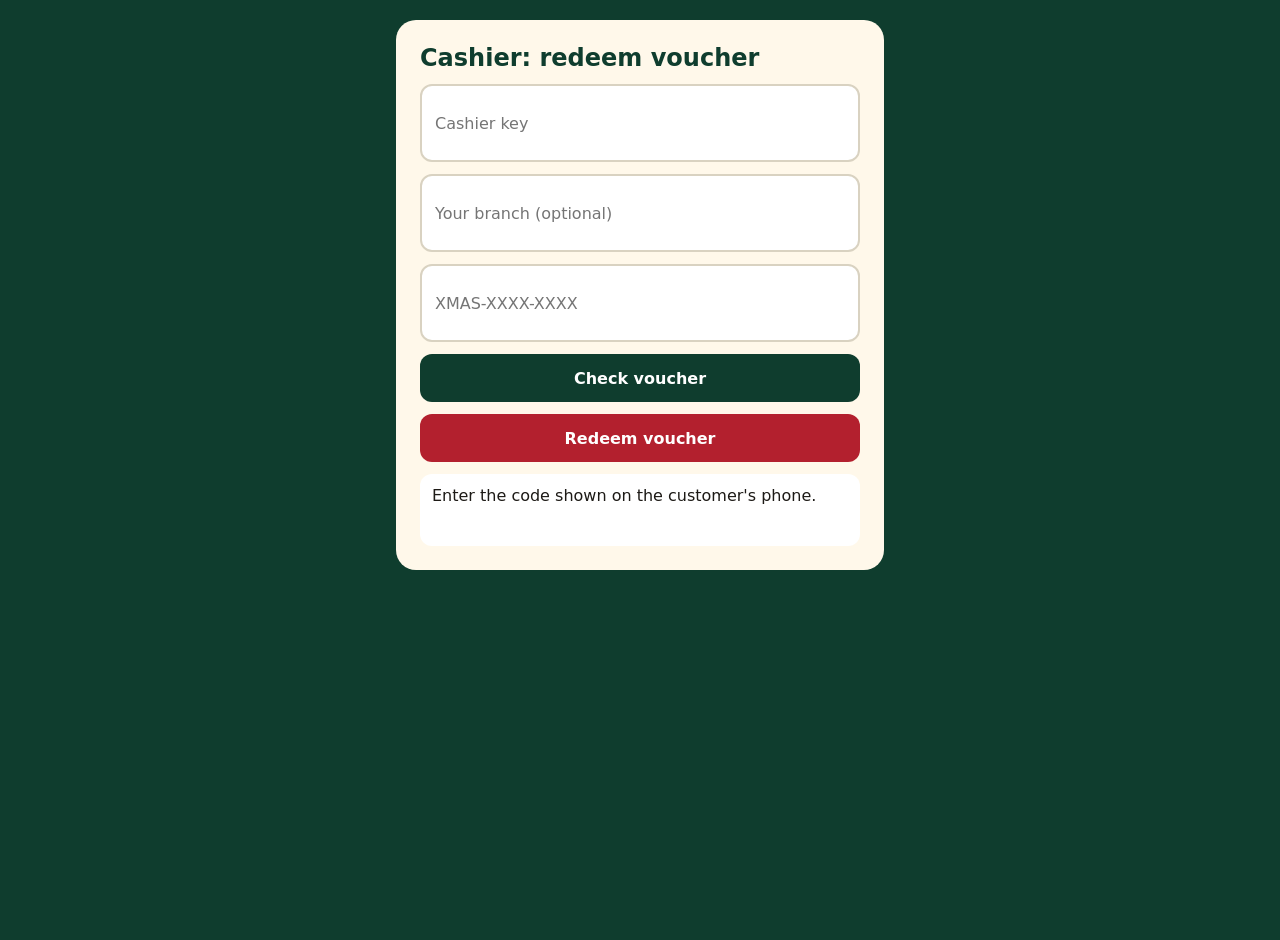
==== cashier.html @ 0281af63 "Replace frontend with updated source code" ====
<!DOCTYPE html>
<html lang="en"><head><meta charset="UTF-8"/><meta name="viewport" content="width=device-width,initial-scale=1"/>
<title>Cashier | Redeem voucher</title>
<style>
body{font-family:system-ui,sans-serif;background:#0f3d2e;color:#fff8ea;margin:0;padding:20px;display:grid;place-items:start center;min-height:100vh}
.c{background:#fff8ea;color:#1d1a16;border-radius:20px;padding:24px;width:min(440px,100%);display:grid;gap:12px}
h1{margin:0;color:#0f3d2e;font-size:1.5rem}input,button{font:inherit;padding:13px;border-radius:12px;border:2px solid #d9d2c1;min-height:48px}
button{background:#b3202e;color:#fff;border:0;font-weight:700;cursor:pointer}button.alt{background:#0f3d2e}
#out{background:#fff;border-radius:12px;padding:12px;min-height:3em;white-space:pre-line}.ok{color:#0a7a45}.bad{color:#b3202e}
</style></head><body>
<div class="c"><h1>Cashier: redeem voucher</h1>
<input id="key" type="password" placeholder="Cashier key" />
<input id="branch" placeholder="Your branch (optional)" />
<input id="code" placeholder="XMAS-XXXX-XXXX" autocapitalize="characters" />
<button class="alt" id="look">Check voucher</button>
<button id="redeem">Redeem voucher</button>
<div id="out">Enter the code shown on the customer's phone.</div></div>
<script src="js/config.js"></script>
<script>
const out=document.getElementById('out');
async function call(p){const r=await fetch(APP_CONFIG.API_URL+'/api/game/cashier/'+p,{method:'POST',headers:{'Content-Type':'application/json','x-admin-key':key.value},body:JSON.stringify({code:code.value,branch:branch.value})});const d=await r.json();return{ok:r.ok,d}}
look.onclick=async()=>{const{ok,d}=await call('lookup');out.className=ok?'':'bad';out.textContent=ok?`${d.username} (${d.phone})\nBranch: ${d.branch}\nAmount: Ksh ${d.amount.toLocaleString()}\nStatus: ${d.redeemed?'ALREADY REDEEMED':'Valid, not yet redeemed'}`:d.message};
redeem.onclick=async()=>{const{ok,d}=await call('redeem');out.className=ok?'ok':'bad';out.textContent=d.message};
</script></body></html>
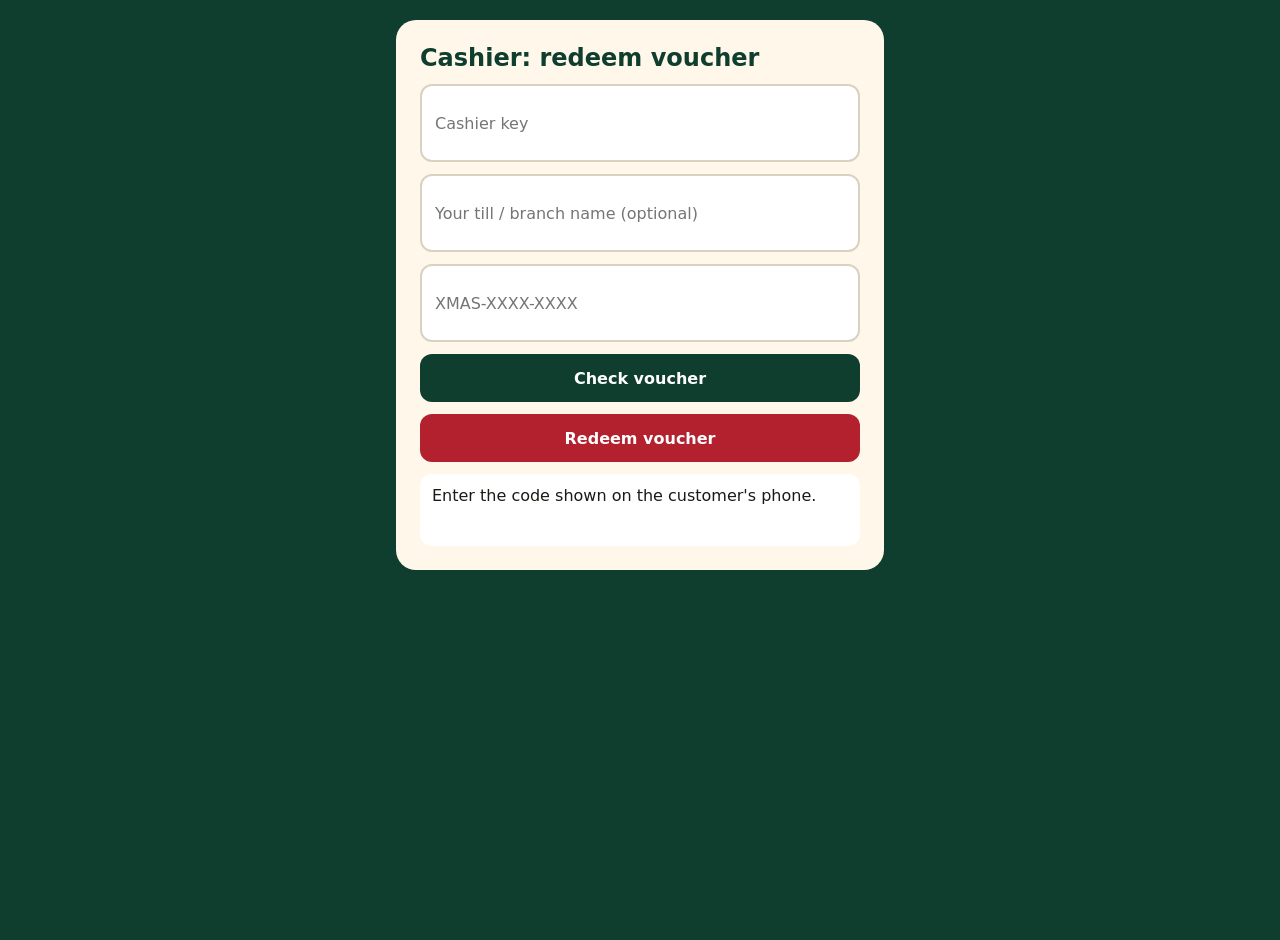
==== commit 1b4599a0: "Replace branch with yearly amount spent; update cashier and activation flow" ====
--- a/cashier.html
+++ b/cashier.html
@@ -1,24 +1,72 @@
 <!DOCTYPE html>
-<html lang="en"><head><meta charset="UTF-8"/><meta name="viewport" content="width=device-width,initial-scale=1"/>
-<title>Cashier | Redeem voucher</title>
-<style>
-body{font-family:system-ui,sans-serif;background:#0f3d2e;color:#fff8ea;margin:0;padding:20px;display:grid;place-items:start center;min-height:100vh}
-.c{background:#fff8ea;color:#1d1a16;border-radius:20px;padding:24px;width:min(440px,100%);display:grid;gap:12px}
-h1{margin:0;color:#0f3d2e;font-size:1.5rem}input,button{font:inherit;padding:13px;border-radius:12px;border:2px solid #d9d2c1;min-height:48px}
-button{background:#b3202e;color:#fff;border:0;font-weight:700;cursor:pointer}button.alt{background:#0f3d2e}
-#out{background:#fff;border-radius:12px;padding:12px;min-height:3em;white-space:pre-line}.ok{color:#0a7a45}.bad{color:#b3202e}
-</style></head><body>
-<div class="c"><h1>Cashier: redeem voucher</h1>
-<input id="key" type="password" placeholder="Cashier key" />
-<input id="branch" placeholder="Your branch (optional)" />
-<input id="code" placeholder="XMAS-XXXX-XXXX" autocapitalize="characters" />
-<button class="alt" id="look">Check voucher</button>
-<button id="redeem">Redeem voucher</button>
-<div id="out">Enter the code shown on the customer's phone.</div></div>
-<script src="js/config.js"></script>
-<script>
-const out=document.getElementById('out');
-async function call(p){const r=await fetch(APP_CONFIG.API_URL+'/api/game/cashier/'+p,{method:'POST',headers:{'Content-Type':'application/json','x-admin-key':key.value},body:JSON.stringify({code:code.value,branch:branch.value})});const d=await r.json();return{ok:r.ok,d}}
-look.onclick=async()=>{const{ok,d}=await call('lookup');out.className=ok?'':'bad';out.textContent=ok?`${d.username} (${d.phone})\nBranch: ${d.branch}\nAmount: Ksh ${d.amount.toLocaleString()}\nStatus: ${d.redeemed?'ALREADY REDEEMED':'Valid, not yet redeemed'}`:d.message};
-redeem.onclick=async()=>{const{ok,d}=await call('redeem');out.className=ok?'ok':'bad';out.textContent=d.message};
-</script></body></html>
+<html lang="en">
+<head>
+  <meta charset="UTF-8"/>
+  <meta name="viewport" content="width=device-width,initial-scale=1"/>
+  <title>Cashier | Redeem voucher</title>
+  <style>
+    body{font-family:system-ui,sans-serif;background:#0f3d2e;color:#fff8ea;margin:0;padding:20px;display:grid;place-items:start center;min-height:100vh}
+    .c{background:#fff8ea;color:#1d1a16;border-radius:20px;padding:24px;width:min(440px,100%);display:grid;gap:12px}
+    h1{margin:0;color:#0f3d2e;font-size:1.5rem}
+    input,button{font:inherit;padding:13px;border-radius:12px;border:2px solid #d9d2c1;min-height:48px}
+    button{background:#b3202e;color:#fff;border:0;font-weight:700;cursor:pointer}
+    button.alt{background:#0f3d2e}
+    #out{background:#fff;border-radius:12px;padding:12px;min-height:3em;white-space:pre-line}
+    .ok{color:#0a7a45}.bad{color:#b3202e}
+  </style>
+</head>
+<body>
+  <div class="c">
+    <h1>Cashier: redeem voucher</h1>
+    <input id="key" type="password" placeholder="Cashier key" />
+    <input id="branch" placeholder="Your till / branch name (optional)" />
+    <input id="code" placeholder="XMAS-XXXX-XXXX" autocapitalize="characters" />
+    <button class="alt" id="look">Check voucher</button>
+    <button id="redeem">Redeem voucher</button>
+    <div id="out">Enter the code shown on the customer's phone.</div>
+  </div>
+  <script src="js/config.js"></script>
+  <script>
+    const out = document.getElementById('out');
+    const fmt = (n) => Number(n).toLocaleString('en-KE');
+
+    async function call(p) {
+      const r = await fetch(APP_CONFIG.API_URL + '/api/game/cashier/' + p, {
+        method: 'POST',
+        headers: {
+          'Content-Type': 'application/json',
+          'x-admin-key': key.value,
+        },
+        body: JSON.stringify({
+          code: code.value,
+          branch: branch.value, // who redeemed at till (optional note)
+        }),
+      });
+      const d = await r.json();
+      return { ok: r.ok, d };
+    }
+
+    look.onclick = async () => {
+      const { ok, d } = await call('lookup');
+      out.className = ok ? '' : 'bad';
+      if (!ok) {
+        out.textContent = d.message;
+        return;
+      }
+      const spent =
+        d.amountSpent != null ? `Ksh ${fmt(d.amountSpent)}` : '—';
+      out.textContent =
+        `${d.username} (${d.phone})\n` +
+        `Spent this year: ${spent}\n` +
+        `Voucher: Ksh ${fmt(d.amount)}\n` +
+        `Status: ${d.redeemed ? 'ALREADY REDEEMED' : 'Valid, not yet redeemed'}`;
+    };
+
+    redeem.onclick = async () => {
+      const { ok, d } = await call('redeem');
+      out.className = ok ? 'ok' : 'bad';
+      out.textContent = d.message;
+    };
+  </script>
+</body>
+</html>
